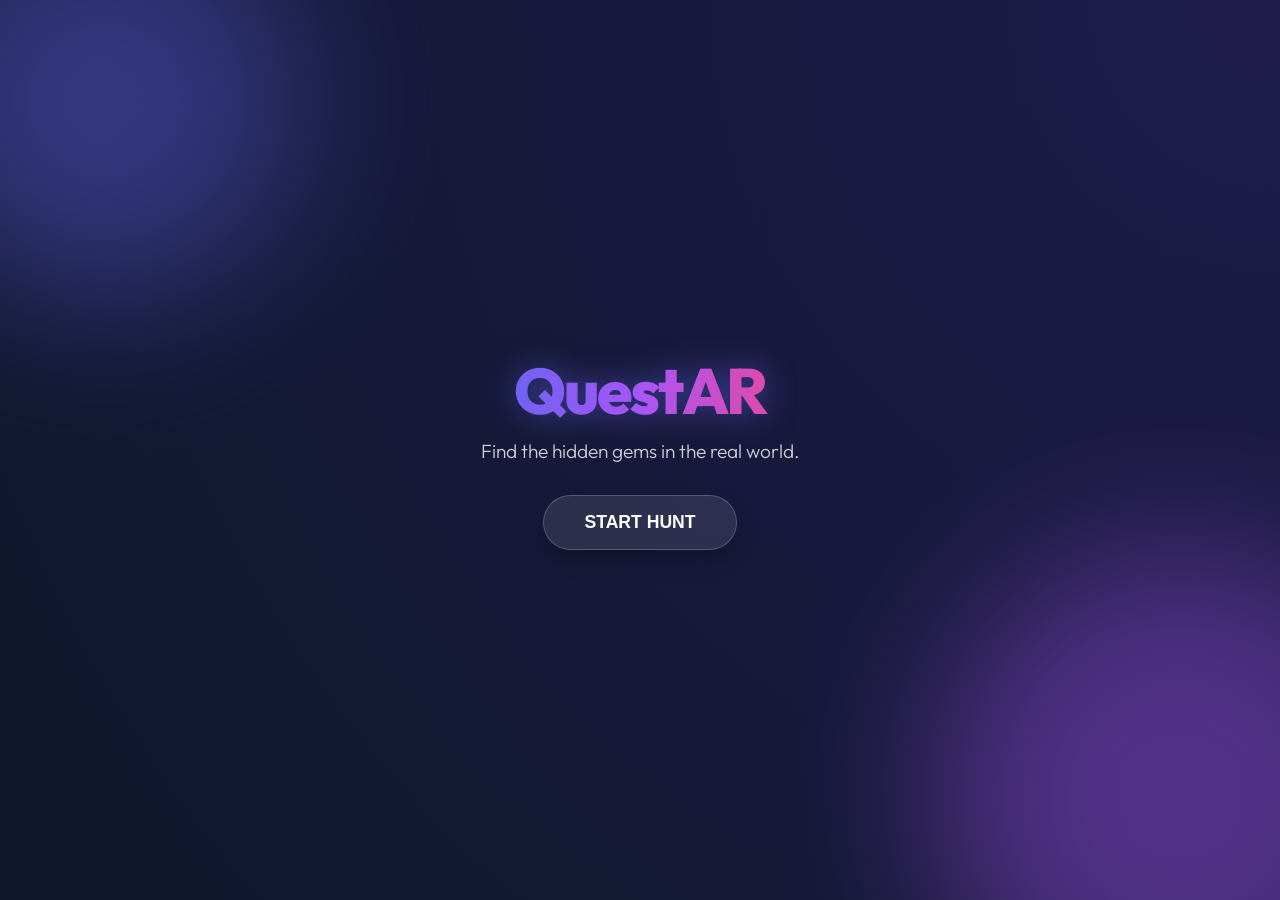
==== session2/index.html @ ecebd5bf "Initial commit: QuestAR Workshop Materials" ====
<!DOCTYPE html>
<html lang="en">
<head>
    <meta charset="UTF-8">
    <meta name="viewport" content="width=device-width, initial-scale=1.0">
    <title>QuestAR - The Treasure Hunt</title>
    <link rel="stylesheet" href="style.css">
    <link rel="preconnect" href="https://fonts.googleapis.com">
    <link rel="preconnect" href="https://fonts.gstatic.com" crossorigin>
    <link href="https://fonts.googleapis.com/css2?family=Outfit:wght@300;600;800&display=swap" rel="stylesheet">
</head>
<body>
    <div id="app">
        <!-- Splash Screen -->
        <section id="splash-screen" class="screen">
            <div class="content">
                <h1 class="glow-text">QuestAR</h1>
                <p class="subtitle">Find the hidden gems in the real world.</p>
                <button id="start-btn" class="glass-btn">START HUNT</button>
            </div>
            <div class="background-decor">
                <div class="blob blob-1"></div>
                <div class="blob blob-2"></div>
            </div>
        </section>

        <!-- Game UI (Hidden initially) -->
        <section id="game-ui" class="screen hidden">
            <div class="status-bar">
                <div class="score-pill">Gems: <span id="score">0</span></div>
                <button id="quit-btn" class="icon-btn">✕</button>
            </div>
            <div class="hint-box glass">
                <p>Scan a marker to find a treasure!</p>
            </div>
        </section>
    </div>
    <script src="app.js"></script>
</body>
</html>
---- session2/style.css ----
:root {
    --primary: #6366f1;
    --secondary: #a855f7;
    --accent: #ec4899;
    --bg-dark: #0f172a;
    --text-light: #f8fafc;
    --glass: rgba(255, 255, 255, 0.1);
    --glass-border: rgba(255, 255, 255, 0.2);
}

* {
    margin: 0;
    padding: 0;
    box-sizing: border-box;
}

body {
    font-family: 'Outfit', sans-serif;
    background: var(--bg-dark);
    color: var(--text-light);
    height: 100vh;
    overflow: hidden;
}

#app {
    position: relative;
    width: 100%;
    height: 100%;
}

.screen {
    position: absolute;
    top: 0;
    left: 0;
    width: 100%;
    height: 100%;
    display: flex;
    flex-direction: column;
    justify-content: center;
    align-items: center;
    transition: opacity 0.5s ease, transform 0.5s ease;
}

.hidden {
    opacity: 0;
    pointer-events: none;
    transform: scale(0.9);
}

/* Splash Screen Styling */
#splash-screen {
    background: radial-gradient(circle at top right, #1e1b4b, #0f172a);
    z-index: 10;
}

.content {
    text-align: center;
    z-index: 2;
}

.glow-text {
    font-size: 4rem;
    font-weight: 800;
    letter-spacing: -2px;
    background: linear-gradient(to right, var(--primary), var(--secondary), var(--accent));
    -webkit-background-clip: text;
    -webkit-text-fill-color: transparent;
    filter: drop-shadow(0 0 15px rgba(99, 102, 241, 0.5));
    margin-bottom: 0.5rem;
}

.subtitle {
    font-size: 1.2rem;
    font-weight: 300;
    opacity: 0.8;
    margin-bottom: 2rem;
}

.glass-btn {
    padding: 1rem 2.5rem;
    font-size: 1.1rem;
    font-weight: 600;
    color: white;
    background: var(--glass);
    border: 1px solid var(--glass-border);
    border-radius: 100px;
    cursor: pointer;
    backdrop-filter: blur(10px);
    transition: all 0.3s ease;
    box-shadow: 0 10px 20px rgba(0,0,0,0.2);
}

.glass-btn:hover {
    background: var(--primary);
    transform: translateY(-3px);
    box-shadow: 0 15px 30px rgba(99, 102, 241, 0.4);
    border-color: transparent;
}

/* Background Blobs */
.background-decor {
    position: absolute;
    width: 100%;
    height: 100%;
    overflow: hidden;
    z-index: 1;
}

.blob {
    position: absolute;
    border-radius: 50%;
    filter: blur(80px);
    opacity: 0.4;
    animation: float 20s infinite alternate;
}

.blob-1 {
    width: 400px;
    height: 400px;
    background: var(--primary);
    top: -100px;
    left: -100px;
}

.blob-2 {
    width: 500px;
    height: 500px;
    background: var(--secondary);
    bottom: -150px;
    right: -150px;
    animation-delay: -5s;
}

@keyframes float {
    from { transform: translate(0, 0); }
    to { transform: translate(100px, 50px); }
}

/* Game UI Styling */
.status-bar {
    position: absolute;
    top: 20px;
    width: 90%;
    display: flex;
    justify-content: space-between;
    align-items: center;
    z-index: 20;
}

.score-pill {
    background: var(--glass);
    padding: 0.8rem 1.5rem;
    border-radius: 50px;
    border: 1px solid var(--glass-border);
    backdrop-filter: blur(10px);
    font-weight: 600;
}

.icon-btn {
    width: 45px;
    height: 45px;
    border-radius: 50%;
    background: var(--glass);
    border: 1px solid var(--glass-border);
    color: white;
    font-size: 1.2rem;
    cursor: pointer;
    backdrop-filter: blur(10px);
}

.hint-box {
    position: absolute;
    bottom: 40px;
    width: 80%;
    max-width: 400px;
    padding: 1.5rem;
    border-radius: 20px;
    text-align: center;
    background: var(--glass);
    border: 1px solid var(--glass-border);
    backdrop-filter: blur(15px);
}
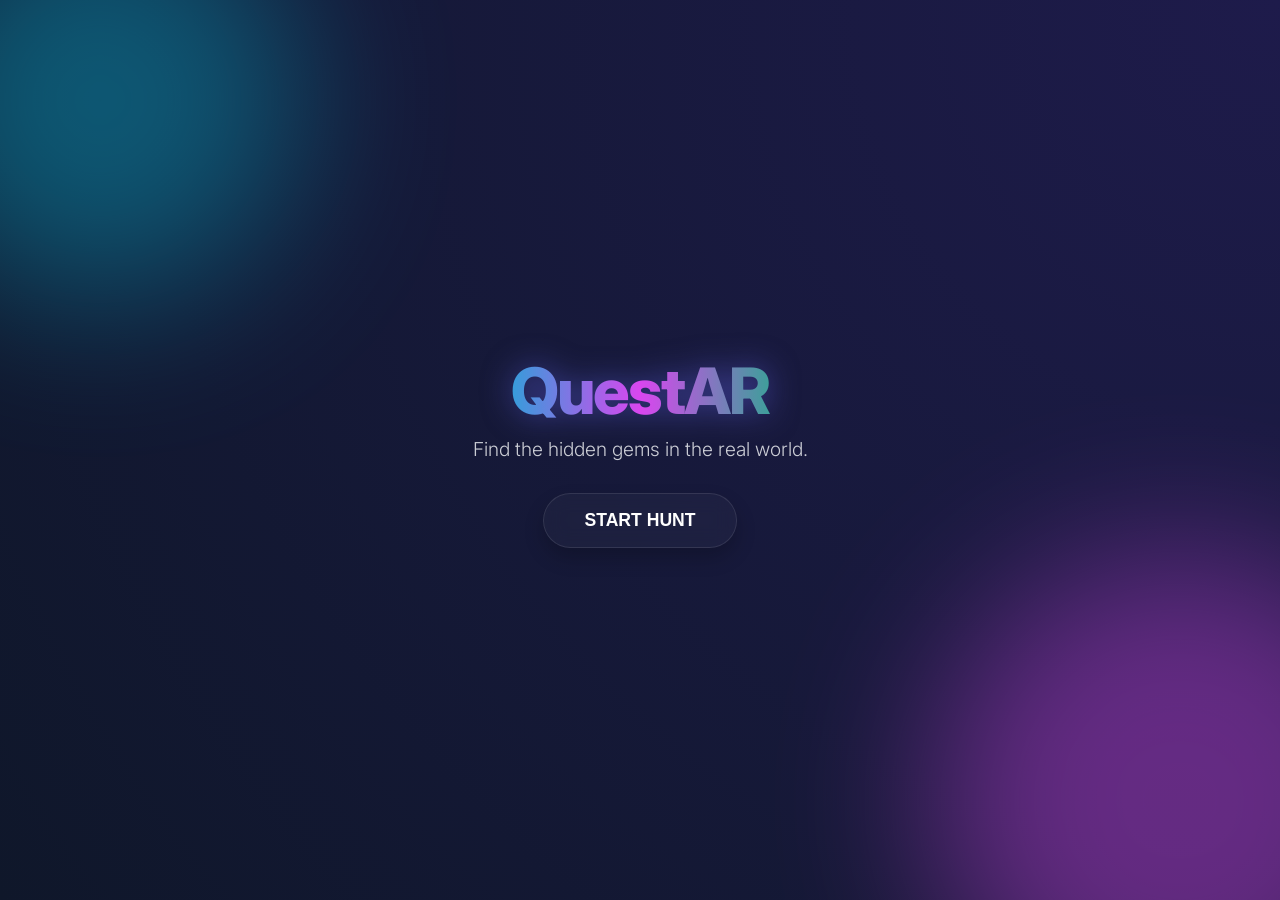
==== commit 925039ca: "Finalizing QuestAR Workshop: Robust AR engine, custom logo tracking, and premium ARTHunt aesthetic" ====
--- a/session2/index.html
+++ b/session2/index.html
@@ -7,7 +7,7 @@
     <link rel="stylesheet" href="style.css">
     <link rel="preconnect" href="https://fonts.googleapis.com">
     <link rel="preconnect" href="https://fonts.gstatic.com" crossorigin>
-    <link href="https://fonts.googleapis.com/css2?family=Outfit:wght@300;600;800&display=swap" rel="stylesheet">
+    <link href="https://fonts.googleapis.com/css2?family=Inter:wght@400;600;800&display=swap" rel="stylesheet">
 </head>
 <body>
     <div id="app">
--- a/session2/style.css
+++ b/session2/style.css
@@ -1,11 +1,11 @@
 :root {
-    --primary: #6366f1;
-    --secondary: #a855f7;
-    --accent: #ec4899;
-    --bg-dark: #0f172a;
+    --primary: #06b6d4;      /* ARTHunt Cyan */
+    --secondary: #d946ef;    /* ARTHunt Pink */
+    --accent: #10b981;       /* Emerald Accent */
+    --bg-dark: #050508;      /* Deep Space Black */
     --text-light: #f8fafc;
-    --glass: rgba(255, 255, 255, 0.1);
-    --glass-border: rgba(255, 255, 255, 0.2);
+    --glass: rgba(255, 255, 255, 0.03);
+    --glass-border: rgba(255, 255, 255, 0.1);
 }
 
 * {
@@ -15,7 +15,7 @@
 }
 
 body {
-    font-family: 'Outfit', sans-serif;
+    font-family: 'Inter', sans-serif;
     background: var(--bg-dark);
     color: var(--text-light);
     height: 100vh;
